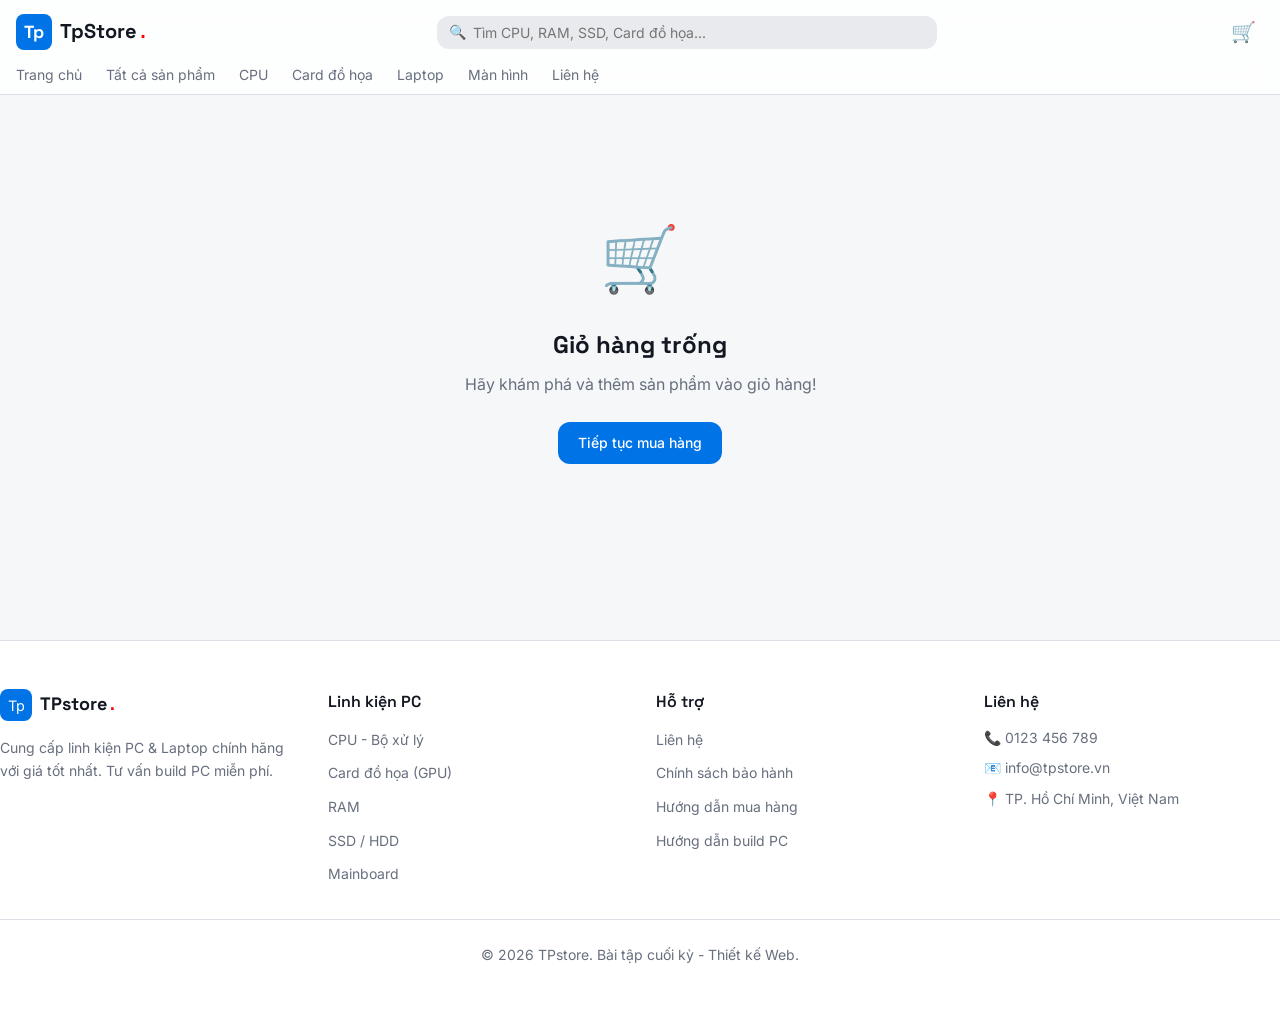
==== cart.html @ 4037cca0 "first commit" ====
<!DOCTYPE html>
<html lang="vi">
<head>
  <meta charset="UTF-8">
  <meta name="viewport" content="width=device-width, initial-scale=1.0">
  <title>Giỏ hàng - PC Parts Shop</title>
  <link rel="stylesheet" href="css/style.css">
</head>
<body>
  <div id="header"></div>

  <div class="container" style="padding:2rem 1rem">
    <div id="cart-content"></div>
  </div>

  <div id="footer"></div>

  <script src="js/products-data.js"></script>
  <script src="js/cart.js"></script>
  <script src="js/main.js"></script>
  <script>
    function renderCartPage() {
      var cart = getCart();
      var content = document.getElementById("cart-content");

      if (cart.length === 0) {
        content.innerHTML =
          '<div class="cart-empty">' +
            '<div class="icon">🛒</div>' +
            '<h2>Giỏ hàng trống</h2>' +
            '<p>Hãy khám phá và thêm sản phẩm vào giỏ hàng!</p>' +
            '<a href="products.html" class="btn btn-primary" style="margin-top:1.5rem">Tiếp tục mua hàng</a>' +
          '</div>';
        return;
      }

      var total = getCartTotal();
      var shippingFee = total >= 500000 ? 0 : 30000;
      var grandTotal = total + shippingFee;

      var itemsHtml = "";
      cart.forEach(function(item) {
        itemsHtml +=
          '<div class="cart-item">' +
            '<a href="product-detail.html?id=' + item.id + '">' +
              '<img src="' + item.image + '" alt="' + item.name + '">' +
            '</a>' +
            '<div class="cart-item-info">' +
              '<a href="product-detail.html?id=' + item.id + '" class="cart-item-name">' + item.name + '</a>' +
              '<p class="cart-item-brand">' + item.brand + '</p>' +
              '<p class="cart-item-price">' + formatPrice(item.price) + '</p>' +
              '<div class="cart-item-actions">' +
                '<div class="quantity-selector">' +
                  '<button onclick="updateQty(' + item.id + ',' + (item.quantity - 1) + ')">−</button>' +
                  '<span>' + item.quantity + '</span>' +
                  '<button onclick="updateQty(' + item.id + ',' + (item.quantity + 1) + ')">+</button>' +
                '</div>' +
                '<button class="btn btn-icon btn-ghost" style="color:var(--destructive)" onclick="removeItem(' + item.id + ')">🗑️</button>' +
              '</div>' +
            '</div>' +
          '</div>';
      });

      content.innerHTML =
        '<a href="products.html" class="back-link">← Tiếp tục mua</a>' +
        '<h1 style="font-size:1.75rem;font-weight:700;margin-bottom:2rem">Giỏ hàng (' + cart.length + ' sản phẩm)</h1>' +
        '<div class="cart-layout">' +
          '<div>' +
            itemsHtml +
            '<button class="btn btn-destructive btn-sm" style="margin-top:1rem" onclick="clearAllCart()">Xóa tất cả</button>' +
          '</div>' +
          '<div class="cart-summary">' +
            '<h3>Tóm tắt đơn hàng</h3>' +
            '<div class="summary-row"><span class="label">Tạm tính</span><span>' + formatPrice(total) + '</span></div>' +
            '<div class="summary-row"><span class="label">Phí giao hàng</span><span>' + (shippingFee === 0 ? "Miễn phí" : formatPrice(shippingFee)) + '</span></div>' +
            '<div class="summary-total"><span>Tổng cộng</span><span class="value">' + formatPrice(grandTotal) + '</span></div>' +
            '<a href="checkout.html" class="btn btn-primary btn-lg" style="width:100%;margin-top:1.5rem">Tiến hành thanh toán</a>' +
          '</div>' +
        '</div>';
    }

    function updateQty(id, qty) {
      updateCartQuantity(id, qty);
      renderCartPage();
    }

    function removeItem(id) {
      removeFromCart(id);
      renderCartPage();
    }

    function clearAllCart() {
      clearCart();
      renderCartPage();
    }

    renderCartPage();
  </script>
</body>
</html>
---- css/style.css ----
@import url('https://fonts.googleapis.com/css2?family=Space+Grotesk:wght@400;500;600;700&family=Inter:wght@300;400;500;600&display=swap');

/* ===== RESET & BASE ===== */
*, *::before, *::after {
  margin: 0;
  padding: 0;
  box-sizing: border-box;
}

:root {
  --bg: hsl(220, 20%, 97%);
  --fg: hsl(220, 30%, 10%);
  --card: hsl(0, 0%, 100%);
  --card-fg: hsl(220, 30%, 10%);
  --primary: hsl(210, 100%, 45%);
  --primary-fg: hsl(0, 0%, 100%);
  --primary-light: hsla(210, 100%, 45%, 0.1);
  --secondary: hsl(38, 95%, 55%);
  --secondary-fg: hsl(0, 0%, 100%);
  --muted: hsl(220, 15%, 92%);
  --muted-fg: hsl(220, 10%, 45%);
  --accent: hsl(160, 60%, 40%);
  --accent-fg: hsl(0, 0%, 100%);
  --destructive: hsl(0, 84%, 60%);
  --destructive-fg: hsl(0, 0%, 100%);
  --border: hsl(220, 15%, 88%);
  --radius: 0.75rem;
}

body {
  font-family: 'Inter', sans-serif;
  background: var(--bg);
  color: var(--fg);
  line-height: 1.6;
  min-height: 100vh;
}

h1, h2, h3, h4, h5, h6 {
  font-family: 'Space Grotesk', sans-serif;
}

a {
  text-decoration: none;
  color: inherit;
}

img {
  max-width: 100%;
  display: block;
}

ul {
  list-style: none;
}

/* ===== CONTAINER ===== */
.container {
  max-width: 1280px;
  margin: 0 auto;
  padding: 0 1rem;
}

/* ===== HEADER ===== */
.header {
  position: sticky;
  top: 0;
  z-index: 50;
  border-bottom: 1px solid var(--border);
  background: hsla(0, 0%, 100%, 0.8);
  backdrop-filter: blur(12px);
}

.header-inner {
  display: flex;
  height: 64px;
  align-items: center;
  justify-content: space-between;
  gap: 1rem;
}

.logo {
  display: flex;
  align-items: center;
  gap: 0.5rem;
  font-family: 'Space Grotesk', sans-serif;
  font-size: 1.25rem;
  font-weight: 700;
}

.logo-icon {
  display: flex;
  align-items: center;
  justify-content: center;
  width: 36px;
  height: 36px;
  border-radius: 8px;
  background: var(--primary);
  color: var(--primary-fg);
  font-size: 1.1rem;
}

.header-search {
  flex: 1;
  max-width: 500px;
  position: relative;
}

.header-search input {
  width: 100%;
  padding: 0.5rem 0.75rem 0.5rem 2.25rem;
  border: none;
  border-radius: var(--radius);
  background: var(--muted);
  font-size: 0.875rem;
  font-family: 'Inter', sans-serif;
  outline: none;
}

.header-search input:focus {
  box-shadow: 0 0 0 2px var(--primary);
}

.header-search .search-icon {
  position: absolute;
  left: 0.75rem;
  top: 50%;
  transform: translateY(-50%);
  color: var(--muted-fg);
  font-size: 0.875rem;
}

.cart-btn {
  position: relative;
  display: flex;
  align-items: center;
  justify-content: center;
  width: 40px;
  height: 40px;
  border-radius: 8px;
  border: none;
  background: transparent;
  cursor: pointer;
  font-size: 1.25rem;
  transition: background 0.2s;
}

.cart-btn:hover {
  background: var(--muted);
}

.cart-count {
  position: absolute;
  top: -4px;
  right: -4px;
  display: none;
  align-items: center;
  justify-content: center;
  width: 20px;
  height: 20px;
  border-radius: 50%;
  background: var(--primary);
  color: var(--primary-fg);
  font-size: 10px;
  font-weight: 700;
}

.header-nav {
  display: flex;
  align-items: center;
  gap: 1.5rem;
  padding-bottom: 0.5rem;
  font-size: 0.875rem;
}

.header-nav a {
  color: var(--muted-fg);
  transition: color 0.2s;
}

.header-nav a:hover {
  color: var(--fg);
}

/* Mobile menu */
.mobile-menu-btn {
  display: none;
  background: none;
  border: none;
  font-size: 1.5rem;
  cursor: pointer;
  padding: 0.5rem;
}

@media (max-width: 768px) {
  .header-search { display: none; }
  .header-nav { display: none; }
  .mobile-menu-btn { display: block; }
  .logo span { display: none; }
}

/* ===== BUTTONS ===== */
.btn {
  display: inline-flex;
  align-items: center;
  justify-content: center;
  gap: 0.5rem;
  padding: 0.625rem 1.25rem;
  border-radius: var(--radius);
  font-size: 0.875rem;
  font-weight: 500;
  font-family: 'Inter', sans-serif;
  border: none;
  cursor: pointer;
  transition: all 0.2s;
}

.btn-primary {
  background: var(--primary);
  color: var(--primary-fg);
}

.btn-primary:hover {
  opacity: 0.9;
  transform: translateY(-1px);
}

.btn-outline {
  background: transparent;
  color: var(--fg);
  border: 1px solid var(--border);
}

.btn-outline:hover {
  background: var(--muted);
}

.btn-ghost {
  background: transparent;
  color: var(--fg);
}

.btn-ghost:hover {
  background: var(--muted);
}

.btn-destructive {
  background: transparent;
  color: var(--destructive);
  border: 1px solid var(--border);
}

.btn-destructive:hover {
  background: hsl(0, 84%, 97%);
}

.btn-lg {
  padding: 0.75rem 1.75rem;
  font-size: 1rem;
}

.btn-sm {
  padding: 0.375rem 0.75rem;
  font-size: 0.8125rem;
}

.btn-icon {
  width: 36px;
  height: 36px;
  padding: 0;
}

.btn:disabled {
  opacity: 0.5;
  cursor: not-allowed;
}

/* ===== HERO ===== */
.hero-layout {
  display: flex;
  gap: 1.5rem;
  padding: 1.5rem 0;
}

.hero-banner {
  flex: 1;
  position: relative;
  overflow: hidden;
  border-radius: 1rem;
  background: linear-gradient(135deg, var(--primary-light), var(--bg), hsla(38, 95%, 55%, 0.05));
  padding: 3rem;
}

.hero-banner h1 {
  font-size: 2.5rem;
  font-weight: 700;
  line-height: 1.2;
  margin-top: 1rem;
}

.hero-banner h1 .text-primary {
  color: var(--primary);
}

.hero-banner p {
  margin-top: 1rem;
  color: var(--muted-fg);
  max-width: 28rem;
}

.hero-actions {
  display: flex;
  gap: 0.75rem;
  margin-top: 1.5rem;
}

.badge {
  display: inline-block;
  padding: 0.25rem 1rem;
  border-radius: 999px;
  background: var(--primary-light);
  color: var(--primary);
  font-size: 0.875rem;
  font-weight: 500;
}

/* ===== CATEGORY SIDEBAR ===== */
.category-sidebar {
  width: 240px;
  border-radius: var(--radius);
  border: 1px solid var(--border);
  background: var(--card);
  overflow: hidden;
  flex-shrink: 0;
}

.sidebar-title {
  background: var(--primary);
  color: var(--primary-fg);
  padding: 0.75rem 1rem;
  font-size: 0.875rem;
  font-weight: 700;
  font-family: 'Space Grotesk', sans-serif;
}

.category-sidebar ul li a {
  display: flex;
  align-items: center;
  gap: 0.75rem;
  padding: 0.625rem 1rem;
  font-size: 0.875rem;
  color: var(--fg);
  transition: all 0.2s;
}

.category-sidebar ul li a:hover {
  background: var(--primary-light);
  color: var(--primary);
}

.category-sidebar ul li a .cat-icon {
  width: 16px;
  text-align: center;
  color: var(--muted-fg);
}

.category-sidebar ul li a:hover .cat-icon {
  color: var(--primary);
}

@media (max-width: 1024px) {
  .category-sidebar { display: none; }
  .hero-banner { padding: 2rem; }
  .hero-banner h1 { font-size: 1.75rem; }
}

/* ===== FEATURES BAR ===== */
.features-bar {
  border-top: 1px solid var(--border);
  border-bottom: 1px solid var(--border);
  background: var(--card);
  padding: 1.25rem 0;
}

.features-grid {
  display: grid;
  grid-template-columns: repeat(4, 1fr);
  gap: 1rem;
}

.feature-item {
  display: flex;
  align-items: center;
  gap: 0.75rem;
}

.feature-icon {
  display: flex;
  align-items: center;
  justify-content: center;
  width: 40px;
  height: 40px;
  border-radius: 8px;
  background: var(--primary-light);
  color: var(--primary);
  font-size: 1.1rem;
  flex-shrink: 0;
}

.feature-item p {
  font-size: 0.875rem;
  font-weight: 600;
}

.feature-item span {
  font-size: 0.75rem;
  color: var(--muted-fg);
}

@media (max-width: 768px) {
  .features-grid { grid-template-columns: repeat(2, 1fr); }
}

/* ===== PRODUCT GRID ===== */
.section-header {
  display: flex;
  align-items: center;
  justify-content: space-between;
  margin-bottom: 1.5rem;
}

.section-header h2 {
  font-size: 1.5rem;
  font-weight: 700;
}

.section-header a {
  font-size: 0.875rem;
  color: var(--primary);
}

.section-header a:hover {
  text-decoration: underline;
}

.product-grid {
  display: grid;
  grid-template-columns: repeat(4, 1fr);
  gap: 1rem;
}

@media (max-width: 1024px) {
  .product-grid { grid-template-columns: repeat(3, 1fr); }
}

@media (max-width: 768px) {
  .product-grid { grid-template-columns: repeat(2, 1fr); }
}

/* ===== PRODUCT CARD ===== */
.product-card {
  display: block;
  border-radius: var(--radius);
  border: 1px solid var(--border);
  background: var(--card);
  overflow: hidden;
  transition: all 0.2s;
}

.product-card:hover {
  box-shadow: 0 8px 25px -5px rgba(0, 0, 0, 0.1);
  transform: translateY(-4px);
}

.product-card-img {
  position: relative;
  aspect-ratio: 1;
  overflow: hidden;
  background: var(--muted);
}

.product-card-img img {
  width: 100%;
  height: 100%;
  object-fit: cover;
  transition: transform 0.3s;
}

.product-card:hover .product-card-img img {
  transform: scale(1.05);
}

.discount-badge {
  position: absolute;
  left: 8px;
  top: 8px;
  padding: 2px 8px;
  border-radius: 6px;
  background: var(--destructive);
  color: var(--destructive-fg);
  font-size: 0.75rem;
  font-weight: 600;
}

.out-of-stock-overlay {
  position: absolute;
  inset: 0;
  display: flex;
  align-items: center;
  justify-content: center;
  background: hsla(220, 20%, 97%, 0.6);
}

.out-of-stock-overlay span {
  padding: 0.25rem 0.75rem;
  border-radius: 6px;
  background: var(--muted);
  font-size: 0.875rem;
  font-weight: 500;
}

.product-card-body {
  padding: 1rem;
}

.product-card-brand {
  font-size: 0.75rem;
  color: var(--muted-fg);
  margin-bottom: 0.25rem;
}

.product-card-name {
  font-size: 0.875rem;
  font-weight: 600;
  line-height: 1.4;
  min-height: 2.5rem;
  display: -webkit-box;
  -webkit-line-clamp: 2;
  -webkit-box-orient: vertical;
  overflow: hidden;
}

.product-card:hover .product-card-name {
  color: var(--primary);
}

.product-card-rating {
  display: flex;
  align-items: center;
  gap: 0.25rem;
  margin-top: 0.375rem;
  font-size: 0.75rem;
  color: var(--muted-fg);
}

.product-card-rating .star {
  color: var(--secondary);
}

.product-card-footer {
  display: flex;
  align-items: flex-end;
  justify-content: space-between;
  margin-top: 0.75rem;
}

.product-card-price {
  font-size: 1.125rem;
  font-weight: 700;
  color: var(--primary);
}

.product-card-original-price {
  font-size: 0.75rem;
  color: var(--muted-fg);
  text-decoration: line-through;
  margin-left: 0.5rem;
}

.product-card-cart-btn {
  width: 32px;
  height: 32px;
  display: flex;
  align-items: center;
  justify-content: center;
  border: none;
  border-radius: 6px;
  background: transparent;
  cursor: pointer;
  font-size: 1rem;
  transition: background 0.2s;
}

.product-card-cart-btn:hover {
  background: var(--muted);
}

/* ===== PRODUCTS PAGE ===== */
.products-layout {
  display: flex;
  gap: 1.5rem;
  padding: 2rem 0;
}

.products-main {
  flex: 1;
}

.filter-bar {
  display: flex;
  gap: 0.75rem;
  margin-bottom: 1.5rem;
  flex-wrap: wrap;
}

.filter-bar .search-input {
  flex: 1;
  min-width: 200px;
  position: relative;
}

.filter-bar .search-input input {
  width: 100%;
  padding: 0.5rem 0.75rem 0.5rem 2.25rem;
  border: 1px solid var(--border);
  border-radius: var(--radius);
  font-size: 0.875rem;
  font-family: 'Inter', sans-serif;
  outline: none;
  background: var(--card);
}

.filter-bar .search-input input:focus {
  border-color: var(--primary);
  box-shadow: 0 0 0 2px var(--primary-light);
}

.filter-bar .search-input .search-icon {
  position: absolute;
  left: 0.75rem;
  top: 50%;
  transform: translateY(-50%);
  color: var(--muted-fg);
}

.filter-bar select {
  padding: 0.5rem 0.75rem;
  border: 1px solid var(--border);
  border-radius: var(--radius);
  font-size: 0.875rem;
  font-family: 'Inter', sans-serif;
  background: var(--card);
  outline: none;
  cursor: pointer;
  min-width: 180px;
}

.category-pills {
  display: flex;
  flex-wrap: wrap;
  gap: 0.5rem;
  margin-bottom: 1.5rem;
}

.category-pill {
  padding: 0.375rem 0.75rem;
  border-radius: var(--radius);
  border: 1px solid var(--border);
  background: transparent;
  font-size: 0.8125rem;
  font-family: 'Inter', sans-serif;
  cursor: pointer;
  transition: all 0.2s;
}

.category-pill:hover {
  border-color: var(--primary);
  color: var(--primary);
}

.category-pill.active {
  background: var(--primary);
  color: var(--primary-fg);
  border-color: var(--primary);
}

.result-count {
  font-size: 0.875rem;
  color: var(--muted-fg);
  margin-bottom: 1rem;
}

.empty-state {
  text-align: center;
  padding: 5rem 0;
}

.empty-state p:first-child {
  font-size: 1.125rem;
  font-weight: 500;
}

.empty-state p:last-child {
  color: var(--muted-fg);
  margin-top: 0.25rem;
}

/* ===== PRODUCT DETAIL ===== */
.back-link {
  display: inline-flex;
  align-items: center;
  gap: 0.25rem;
  font-size: 0.875rem;
  color: var(--muted-fg);
  margin-bottom: 1.5rem;
  transition: color 0.2s;
}

.back-link:hover {
  color: var(--fg);
}

.product-detail {
  display: grid;
  grid-template-columns: 1fr 1fr;
  gap: 3rem;
}

@media (max-width: 768px) {
  .product-detail { grid-template-columns: 1fr; gap: 1.5rem; }
}

.product-detail-img {
  aspect-ratio: 1;
  border-radius: 1rem;
  overflow: hidden;
  background: var(--muted);
}

.product-detail-img img {
  width: 100%;
  height: 100%;
  object-fit: cover;
}

.product-detail-brand {
  font-size: 0.875rem;
  color: var(--muted-fg);
}

.product-detail-name {
  font-size: 1.75rem;
  font-weight: 700;
  margin-top: 0.25rem;
}

.product-detail-rating {
  display: flex;
  align-items: center;
  gap: 0.5rem;
  margin-top: 0.75rem;
}

.stars {
  display: flex;
  gap: 2px;
  color: var(--muted);
}

.stars .filled {
  color: var(--secondary);
}

.product-detail-rating span {
  font-size: 0.875rem;
  color: var(--muted-fg);
}

.product-detail-price {
  margin-top: 1rem;
  display: flex;
  align-items: baseline;
  gap: 0.75rem;
}

.product-detail-price .current {
  font-size: 2rem;
  font-weight: 700;
  color: var(--primary);
}

.product-detail-price .original {
  font-size: 1.125rem;
  color: var(--muted-fg);
  text-decoration: line-through;
}

.stock-status {
  margin-top: 0.75rem;
  display: flex;
  align-items: center;
  gap: 0.375rem;
  font-size: 0.875rem;
}

.stock-status.in-stock {
  color: var(--accent);
}

.stock-status.out-of-stock {
  color: var(--destructive);
}

.product-detail-desc {
  margin-top: 1.5rem;
  color: var(--muted-fg);
  line-height: 1.7;
}

.quantity-cart {
  display: flex;
  align-items: center;
  gap: 1rem;
  margin-top: 2rem;
}

.quantity-selector {
  display: flex;
  align-items: center;
  border: 1px solid var(--border);
  border-radius: 8px;
  overflow: hidden;
}

.quantity-selector button {
  width: 40px;
  height: 40px;
  border: none;
  background: transparent;
  cursor: pointer;
  font-size: 1.125rem;
  display: flex;
  align-items: center;
  justify-content: center;
}

.quantity-selector button:hover {
  background: var(--muted);
}

.quantity-selector span {
  width: 48px;
  text-align: center;
  font-weight: 500;
}

.specs-table {
  margin-top: 2rem;
}

.specs-table h3 {
  font-weight: 600;
  margin-bottom: 0.75rem;
}

.specs-table .specs-list {
  border: 1px solid var(--border);
  border-radius: 8px;
  overflow: hidden;
}

.specs-row {
  display: flex;
  padding: 0.625rem 1rem;
  font-size: 0.875rem;
}

.specs-row:nth-child(even) {
  background: hsla(220, 15%, 92%, 0.5);
}

.specs-row .spec-label {
  width: 160px;
  flex-shrink: 0;
  font-weight: 500;
}

.specs-row .spec-value {
  color: var(--muted-fg);
}

/* Related products */
.related-section {
  margin-top: 4rem;
}

.related-section h2 {
  font-size: 1.25rem;
  font-weight: 700;
  margin-bottom: 1.5rem;
}

/* ===== CART PAGE ===== */
.cart-empty {
  text-align: center;
  padding: 5rem 0;
}

.cart-empty .icon {
  font-size: 4rem;
  color: var(--muted);
}

.cart-empty h2 {
  font-size: 1.5rem;
  font-weight: 700;
  margin-top: 1rem;
}

.cart-empty p {
  color: var(--muted-fg);
  margin-top: 0.5rem;
}

.cart-layout {
  display: grid;
  grid-template-columns: 2fr 1fr;
  gap: 2rem;
  padding: 2rem 0;
}

@media (max-width: 1024px) {
  .cart-layout { grid-template-columns: 1fr; }
}

.cart-item {
  display: flex;
  gap: 1rem;
  padding: 1rem;
  border-radius: var(--radius);
  border: 1px solid var(--border);
  background: var(--card);
}

.cart-item + .cart-item {
  margin-top: 1rem;
}

.cart-item img {
  width: 96px;
  height: 96px;
  border-radius: 8px;
  object-fit: cover;
  flex-shrink: 0;
}

.cart-item-info {
  flex: 1;
  min-width: 0;
}

.cart-item-name {
  font-size: 0.875rem;
  font-weight: 600;
  display: -webkit-box;
  -webkit-line-clamp: 2;
  -webkit-box-orient: vertical;
  overflow: hidden;
}

.cart-item-name:hover {
  color: var(--primary);
}

.cart-item-brand {
  font-size: 0.75rem;
  color: var(--muted-fg);
  margin-top: 0.125rem;
}

.cart-item-price {
  font-weight: 700;
  color: var(--primary);
  margin-top: 0.5rem;
}

.cart-item-actions {
  display: flex;
  align-items: center;
  justify-content: space-between;
  margin-top: 0.5rem;
}

.cart-summary {
  border-radius: var(--radius);
  border: 1px solid var(--border);
  background: var(--card);
  padding: 1.5rem;
  position: sticky;
  top: 96px;
  height: fit-content;
}

.cart-summary h3 {
  font-weight: 600;
  font-size: 1.125rem;
  margin-bottom: 1rem;
}

.summary-row {
  display: flex;
  justify-content: space-between;
  font-size: 0.875rem;
  padding: 0.375rem 0;
}

.summary-row .label {
  color: var(--muted-fg);
}

.summary-total {
  display: flex;
  justify-content: space-between;
  font-weight: 700;
  font-size: 1rem;
  border-top: 1px solid var(--border);
  padding-top: 0.75rem;
  margin-top: 0.75rem;
}

.summary-total .value {
  color: var(--primary);
}

/* ===== CHECKOUT PAGE ===== */
.checkout-layout {
  display: grid;
  grid-template-columns: 3fr 2fr;
  gap: 2rem;
  padding: 2rem 0;
}

@media (max-width: 1024px) {
  .checkout-layout { grid-template-columns: 1fr; }
}

.form-card {
  border-radius: var(--radius);
  border: 1px solid var(--border);
  background: var(--card);
  padding: 1.5rem;
}

.form-card + .form-card {
  margin-top: 1.5rem;
}

.form-card h3 {
  font-weight: 600;
  margin-bottom: 1rem;
}

.form-grid {
  display: grid;
  grid-template-columns: 1fr 1fr;
  gap: 1rem;
}

@media (max-width: 640px) {
  .form-grid { grid-template-columns: 1fr; }
}

.form-group {
  display: flex;
  flex-direction: column;
  gap: 0.375rem;
}

.form-group.full-width {
  grid-column: 1 / -1;
}

.form-group label {
  font-size: 0.875rem;
  font-weight: 500;
}

.form-group input,
.form-group textarea {
  padding: 0.5rem 0.75rem;
  border: 1px solid var(--border);
  border-radius: var(--radius);
  font-size: 0.875rem;
  font-family: 'Inter', sans-serif;
  outline: none;
  background: var(--card);
}

.form-group input:focus,
.form-group textarea:focus {
  border-color: var(--primary);
  box-shadow: 0 0 0 2px var(--primary-light);
}

.payment-option {
  display: flex;
  align-items: center;
  gap: 0.75rem;
  padding: 0.75rem;
  border: 1px solid var(--border);
  border-radius: 8px;
  cursor: pointer;
  transition: all 0.2s;
  font-size: 0.875rem;
  font-weight: 500;
}

.payment-option:has(input:checked) {
  border-color: var(--primary);
  background: var(--primary-light);
}

.payment-option + .payment-option {
  margin-top: 0.5rem;
}

.payment-option input {
  accent-color: var(--primary);
}

.order-item {
  display: flex;
  gap: 0.75rem;
  font-size: 0.875rem;
}

.order-item + .order-item {
  margin-top: 0.75rem;
}

.order-item img {
  width: 48px;
  height: 48px;
  border-radius: 6px;
  object-fit: cover;
  flex-shrink: 0;
}

.order-item-name {
  font-weight: 500;
  display: -webkit-box;
  -webkit-line-clamp: 1;
  -webkit-box-orient: vertical;
  overflow: hidden;
}

.order-item-qty {
  color: var(--muted-fg);
}

/* Checkout success */
.checkout-success {
  text-align: center;
  padding: 5rem 0;
}

.checkout-success .icon {
  font-size: 5rem;
  color: var(--accent);
}

.checkout-success h2 {
  font-size: 1.5rem;
  font-weight: 700;
  margin-top: 1.5rem;
}

.checkout-success p {
  color: var(--muted-fg);
  margin-top: 0.5rem;
}

/* ===== CONTACT PAGE ===== */
.contact-header {
  text-align: center;
  margin-bottom: 3rem;
}

.contact-header h1 {
  font-size: 2rem;
  font-weight: 700;
}

.contact-header p {
  color: var(--muted-fg);
  margin-top: 0.5rem;
}

.contact-layout {
  display: grid;
  grid-template-columns: 1fr 1fr;
  gap: 2rem;
  max-width: 960px;
  margin: 0 auto;
  padding: 3rem 1rem;
}

@media (max-width: 768px) {
  .contact-layout { grid-template-columns: 1fr; }
}

.contact-info-grid {
  display: grid;
  grid-template-columns: 1fr 1fr;
  gap: 1rem;
}

.contact-info-card {
  border-radius: var(--radius);
  border: 1px solid var(--border);
  background: var(--card);
  padding: 1rem;
}

.contact-info-card .icon {
  color: var(--primary);
  font-size: 1.25rem;
  margin-bottom: 0.5rem;
}

.contact-info-card .label {
  font-size: 0.875rem;
  font-weight: 600;
}

.contact-info-card .value {
  font-size: 0.875rem;
  color: var(--muted-fg);
}

.contact-map {
  margin-top: 1.5rem;
  border-radius: var(--radius);
  border: 1px solid var(--border);
  overflow: hidden;
  height: 256px;
  background: var(--muted);
}

.contact-map iframe {
  width: 100%;
  height: 100%;
  border: 0;
}

.contact-form {
  border-radius: var(--radius);
  border: 1px solid var(--border);
  background: var(--card);
  padding: 1.5rem;
}

.contact-form h3 {
  font-weight: 600;
  font-size: 1.125rem;
  margin-bottom: 1rem;
}

.contact-form .form-group + .form-group {
  margin-top: 1rem;
}

/* ===== FOOTER ===== */
.footer {
  border-top: 1px solid var(--border);
  background: var(--card);
  margin-top: 4rem;
}

.footer-inner {
  padding: 3rem 0;
}

.footer-grid {
  display: grid;
  grid-template-columns: repeat(4, 1fr);
  gap: 2rem;
}

@media (max-width: 768px) {
  .footer-grid { grid-template-columns: repeat(2, 1fr); }
}

@media (max-width: 480px) {
  .footer-grid { grid-template-columns: 1fr; }
}

.footer-brand {
  display: flex;
  align-items: center;
  gap: 0.5rem;
  margin-bottom: 1rem;
}

.footer-brand .logo-icon {
  width: 32px;
  height: 32px;
  font-size: 0.9rem;
}

.footer-brand span {
  font-size: 1.125rem;
  font-weight: 700;
  font-family: 'Space Grotesk', sans-serif;
}

.footer-col h4 {
  font-weight: 600;
  margin-bottom: 0.75rem;
  font-family: 'Space Grotesk', sans-serif;
}

.footer-col ul li {
  margin-top: 0.5rem;
}

.footer-col ul li a,
.footer-col ul li span {
  font-size: 0.875rem;
  color: var(--muted-fg);
  transition: color 0.2s;
}

.footer-col ul li a:hover {
  color: var(--fg);
}

.footer-contact li {
  display: flex;
  align-items: center;
  gap: 0.5rem;
  font-size: 0.875rem;
  color: var(--muted-fg);
}

.footer-bottom {
  border-top: 1px solid var(--border);
  padding-top: 1.5rem;
  margin-top: 2rem;
  text-align: center;
  font-size: 0.875rem;
  color: var(--muted-fg);
}

/* ===== TOAST ===== */
.toast {
  position: fixed;
  bottom: 1.5rem;
  right: 1.5rem;
  padding: 0.75rem 1.25rem;
  border-radius: var(--radius);
  background: var(--accent);
  color: var(--accent-fg);
  font-size: 0.875rem;
  font-weight: 500;
  box-shadow: 0 10px 25px -5px rgba(0, 0, 0, 0.2);
  z-index: 999;
  animation: slideUp 0.3s ease, fadeOut 0.3s ease 2.7s;
  opacity: 1;
}

@keyframes slideUp {
  from { transform: translateY(1rem); opacity: 0; }
  to { transform: translateY(0); opacity: 1; }
}

@keyframes fadeOut {
  from { opacity: 1; }
  to { opacity: 0; }
}

/* ===== UTILITIES ===== */
.text-primary { color: var(--primary); }
.text-muted { color: var(--muted-fg); }
.text-destructive { color: var(--destructive); }
.text-center { text-align: center; }
.mt-2 { margin-top: 0.5rem; }
.mt-4 { margin-top: 1rem; }
.mt-6 { margin-top: 1.5rem; }
.mt-8 { margin-top: 2rem; }
.mb-4 { margin-bottom: 1rem; }
.mb-6 { margin-bottom: 1.5rem; }
.mb-8 { margin-bottom: 2rem; }
.py-8 { padding-top: 2rem; padding-bottom: 2rem; }
.gap-4 { gap: 1rem; }
.w-full { width: 100%; }
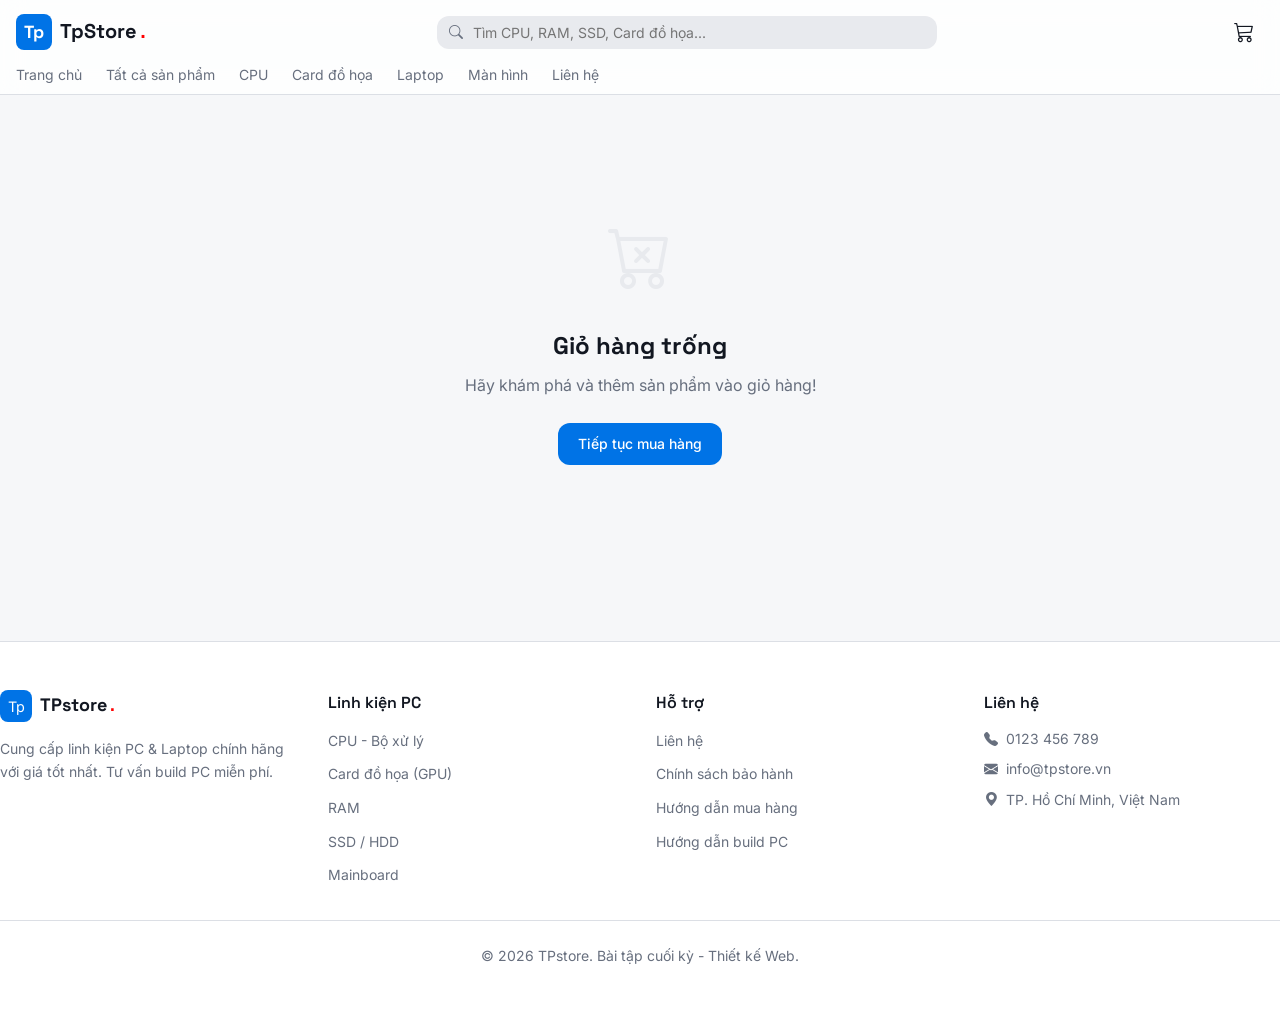
==== commit 409010c3: "changes icon" ====
--- a/cart.html
+++ b/cart.html
@@ -5,6 +5,7 @@
   <meta name="viewport" content="width=device-width, initial-scale=1.0">
   <title>Giỏ hàng - PC Parts Shop</title>
   <link rel="stylesheet" href="css/style.css">
+  <link rel="stylesheet" href="https://cdn.jsdelivr.net/npm/bootstrap-icons@1.11.3/font/bootstrap-icons.min.css">
 </head>
 <body>
   <div id="header"></div>
@@ -26,7 +27,7 @@
       if (cart.length === 0) {
         content.innerHTML =
           '<div class="cart-empty">' +
-            '<div class="icon">🛒</div>' +
+            '<div class="icon"><i class="bi bi-cart-x"></i></div>' +
             '<h2>Giỏ hàng trống</h2>' +
             '<p>Hãy khám phá và thêm sản phẩm vào giỏ hàng!</p>' +
             '<a href="products.html" class="btn btn-primary" style="margin-top:1.5rem">Tiếp tục mua hàng</a>' +
@@ -55,14 +56,14 @@
                   '<span>' + item.quantity + '</span>' +
                   '<button onclick="updateQty(' + item.id + ',' + (item.quantity + 1) + ')">+</button>' +
                 '</div>' +
-                '<button class="btn btn-icon btn-ghost" style="color:var(--destructive)" onclick="removeItem(' + item.id + ')">🗑️</button>' +
+                '<button class="btn btn-icon btn-ghost" style="color:var(--destructive)" onclick="removeItem(' + item.id + ')"><i class="bi bi-trash"></i></button>' +
               '</div>' +
             '</div>' +
           '</div>';
       });
 
       content.innerHTML =
-        '<a href="products.html" class="back-link">← Tiếp tục mua</a>' +
+        '<a href="products.html" class="back-link"><i class="bi bi-arrow-left"></i> Tiếp tục mua</a>' +
         '<h1 style="font-size:1.75rem;font-weight:700;margin-bottom:2rem">Giỏ hàng (' + cart.length + ' sản phẩm)</h1>' +
         '<div class="cart-layout">' +
           '<div>' +
